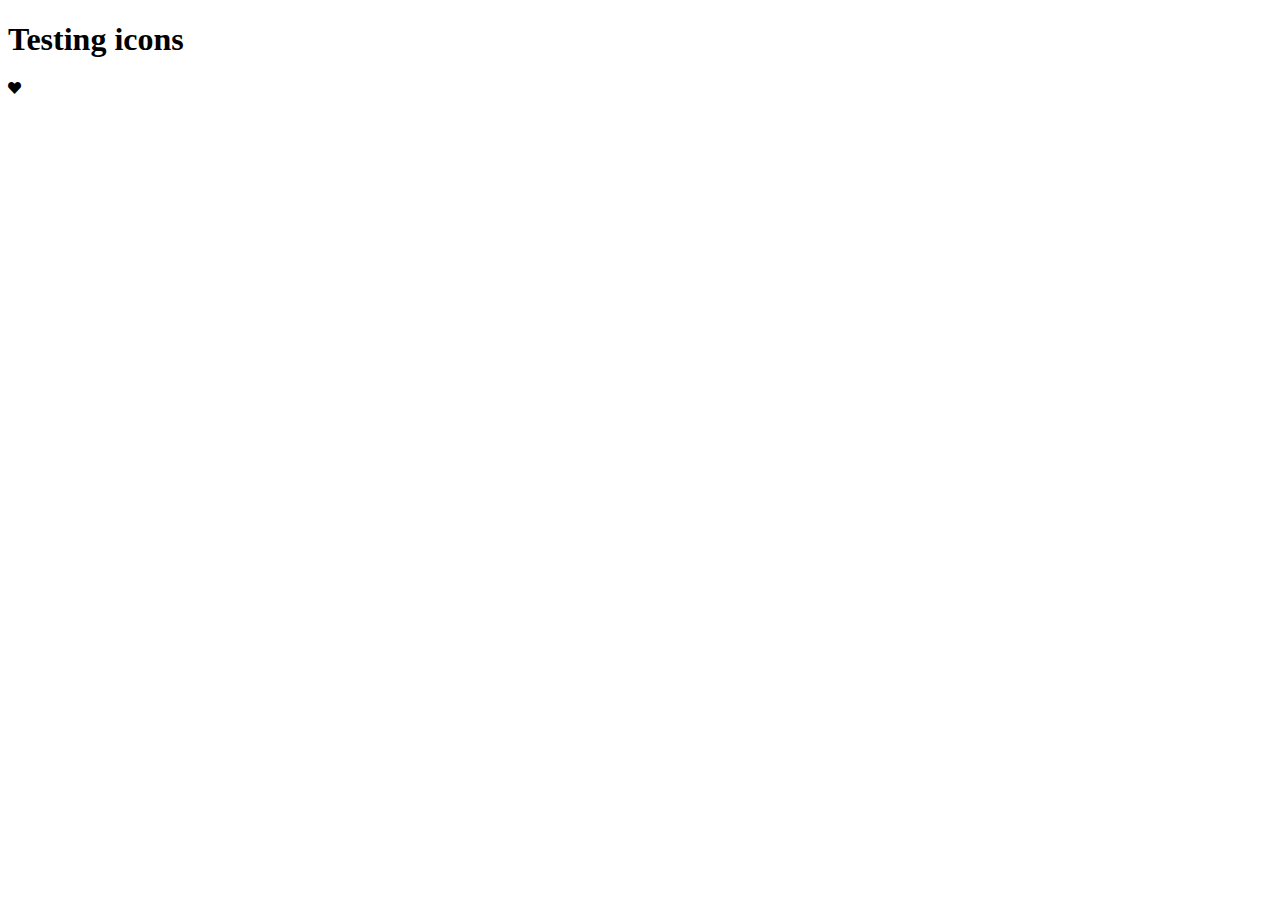
==== test.html @ acf2a81d "After lesson 42" ====
<!DOCTYPE html>
<html>
<head>
	<title>Test page</title>
	<link rel="stylesheet" type="text/css" href="vendors/css/ionicons.min.css">
</head>
<body>
  <h1>Testing icons</h1>
  <i class="ion-heart"></i>

</body>
</html>
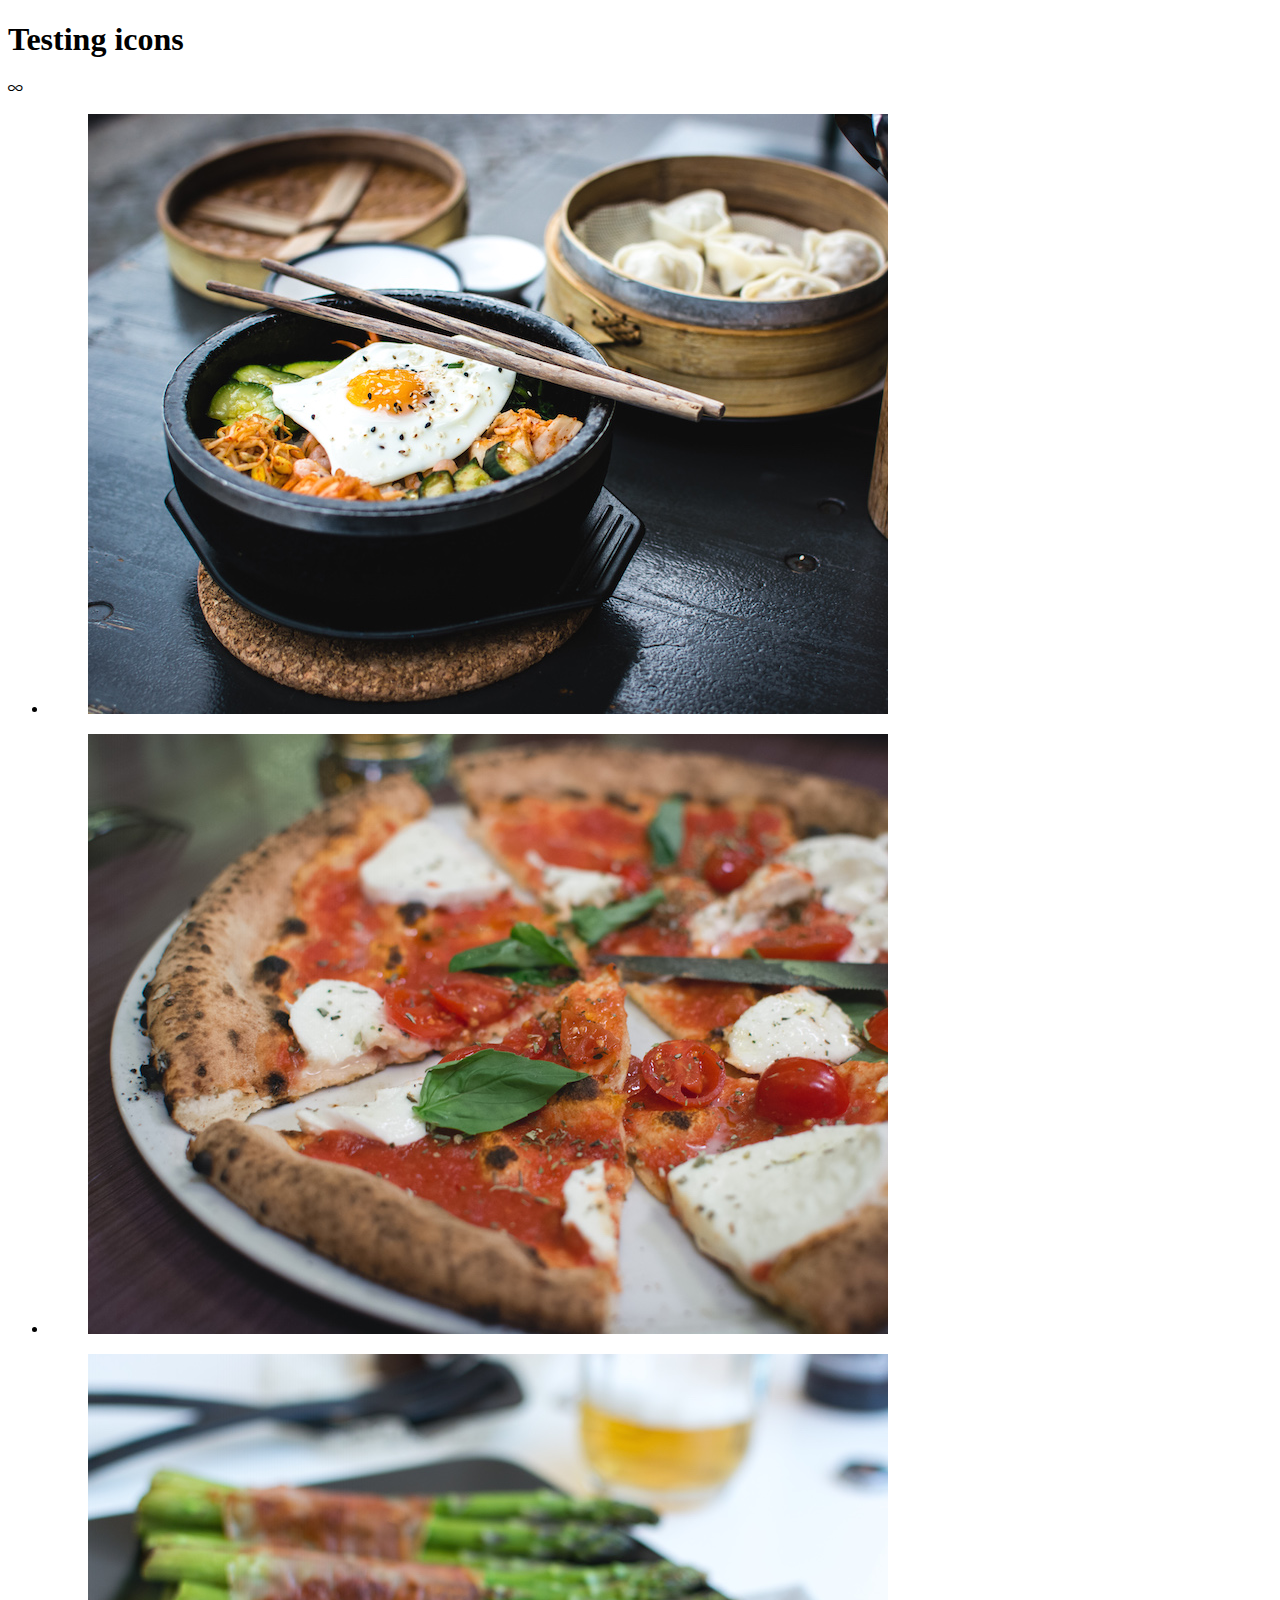
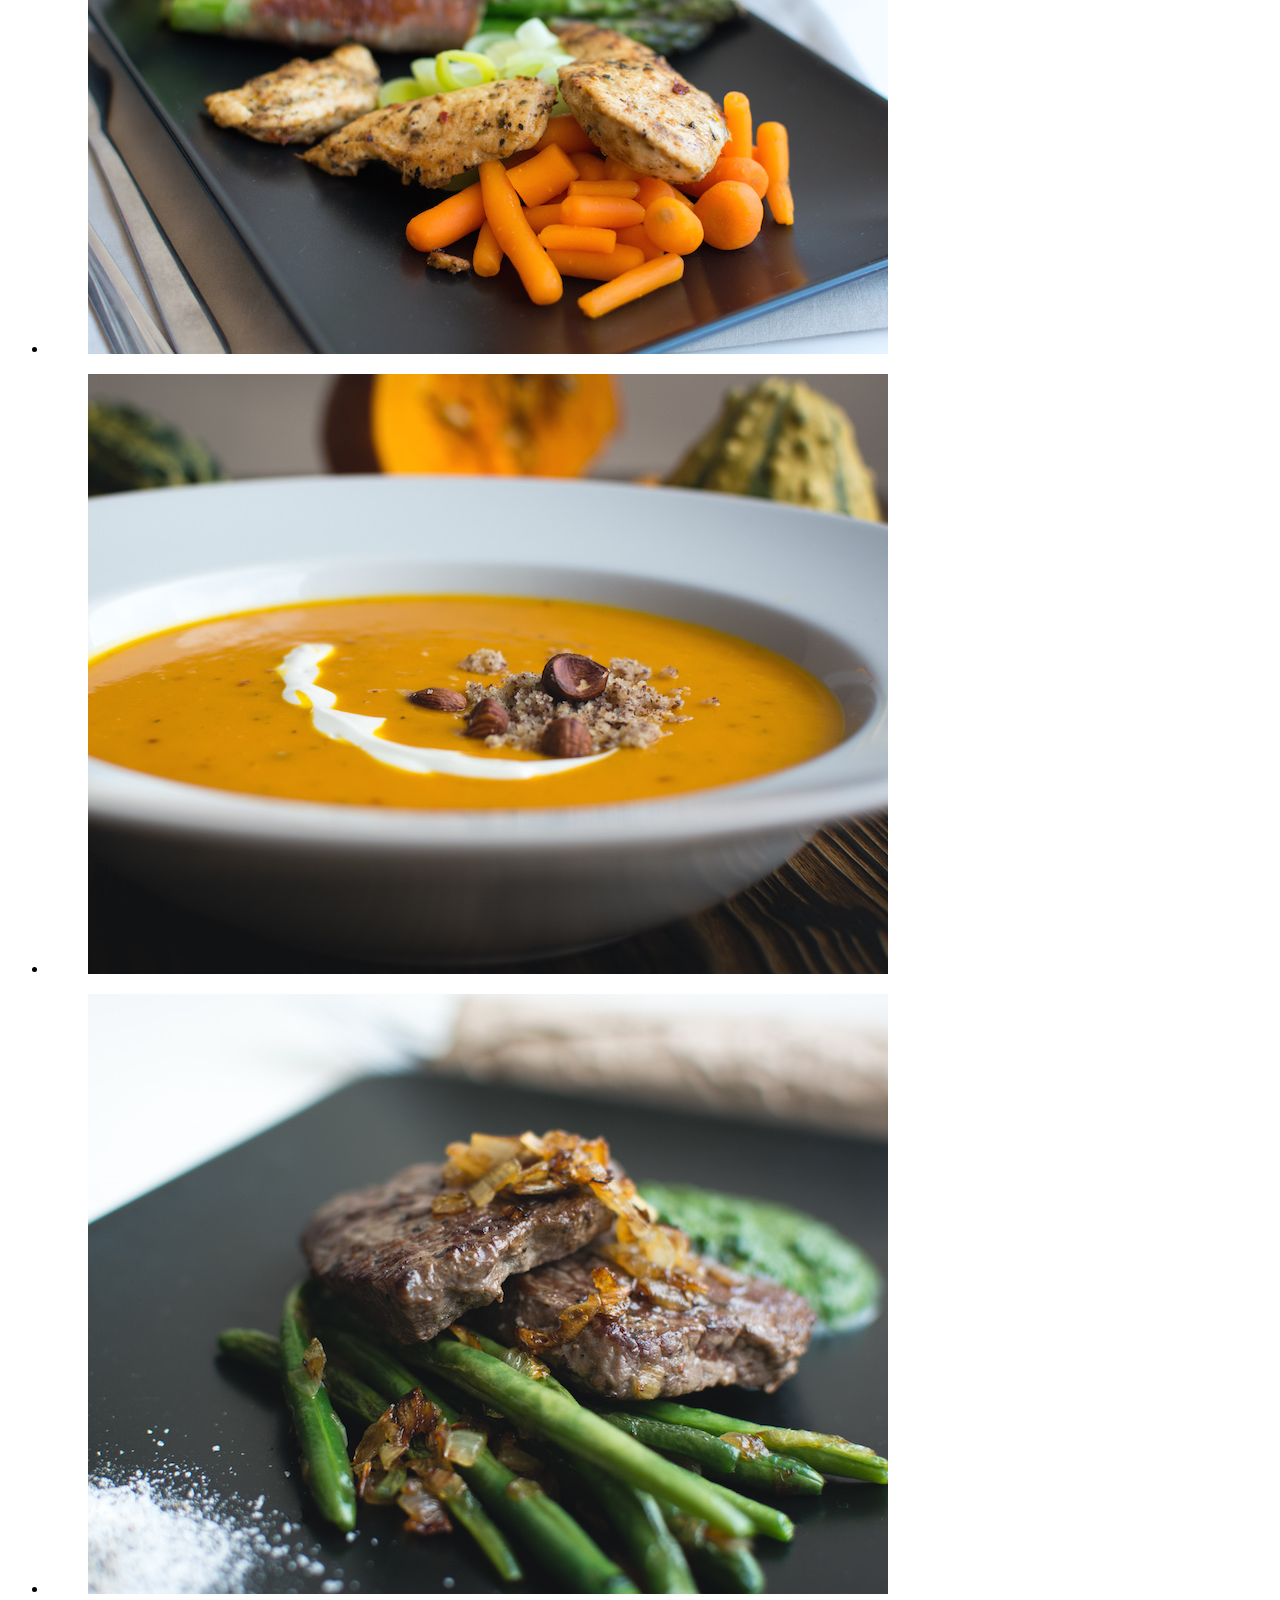
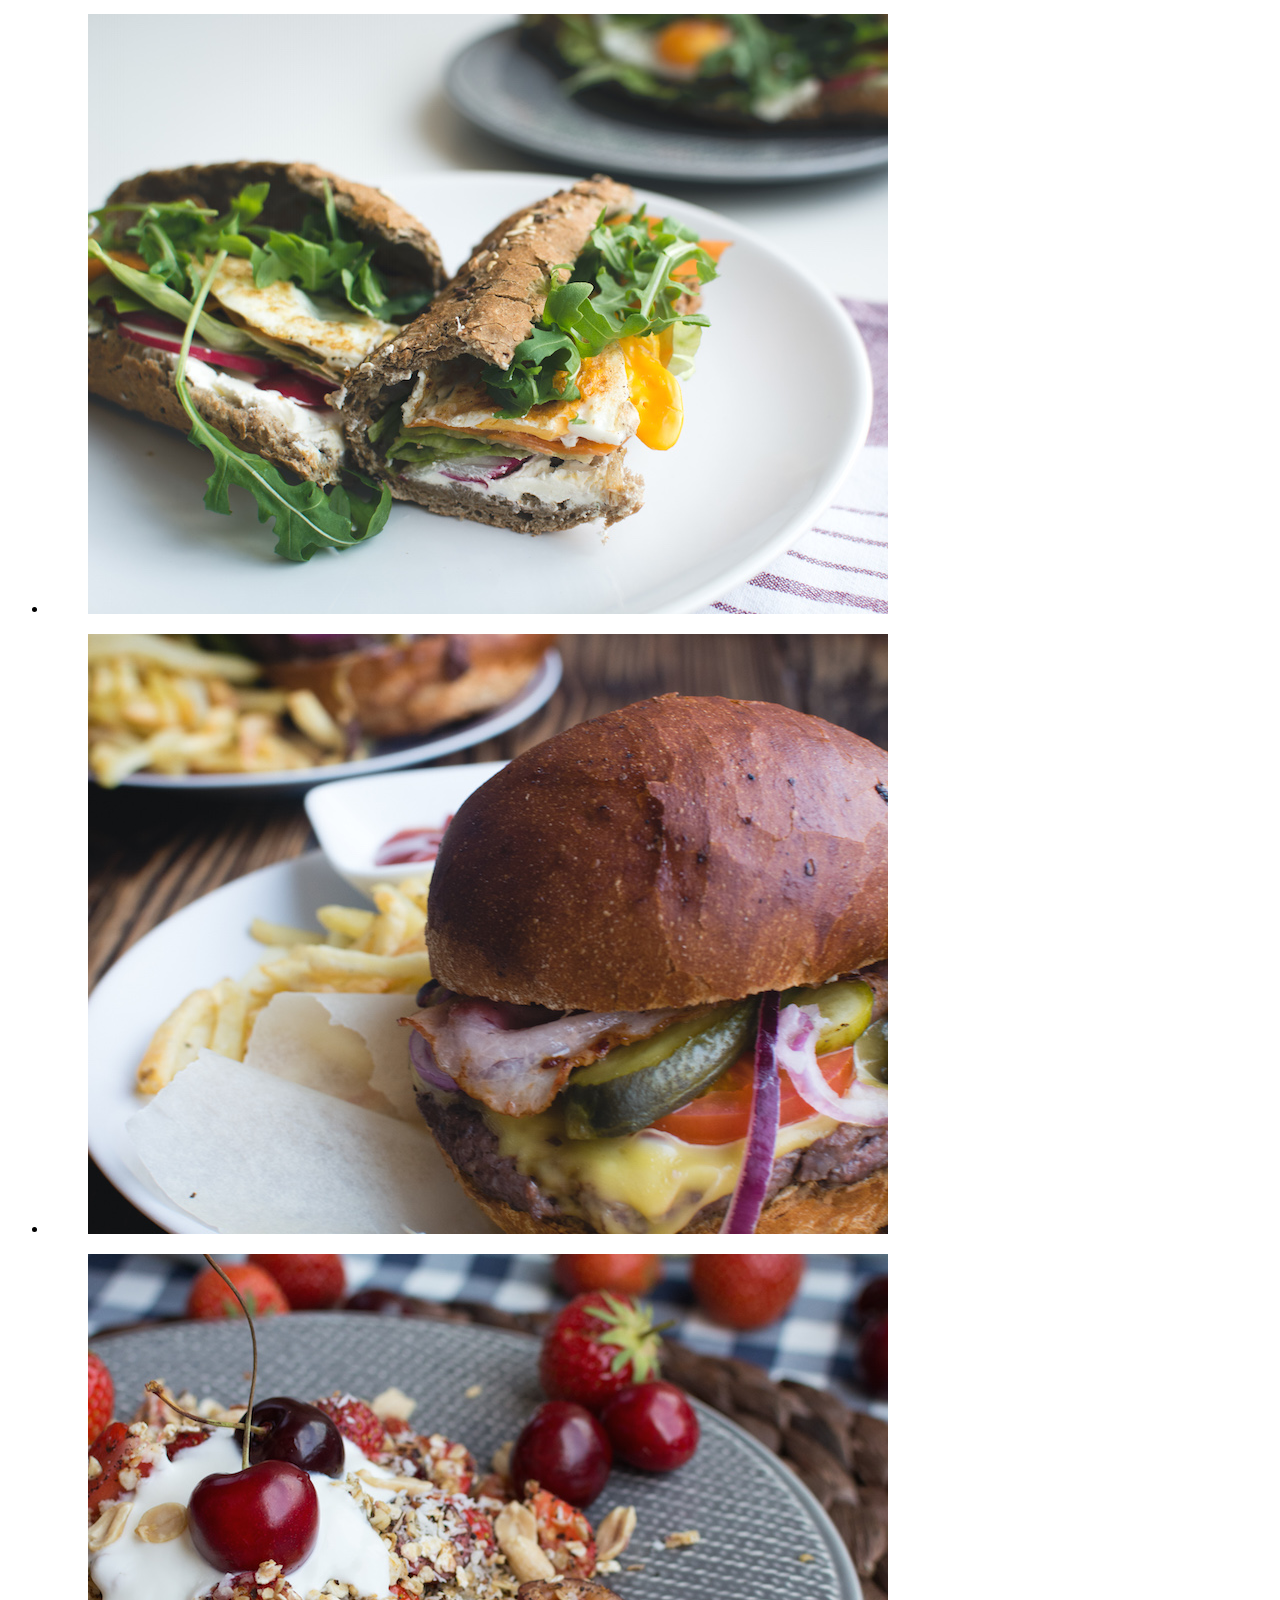
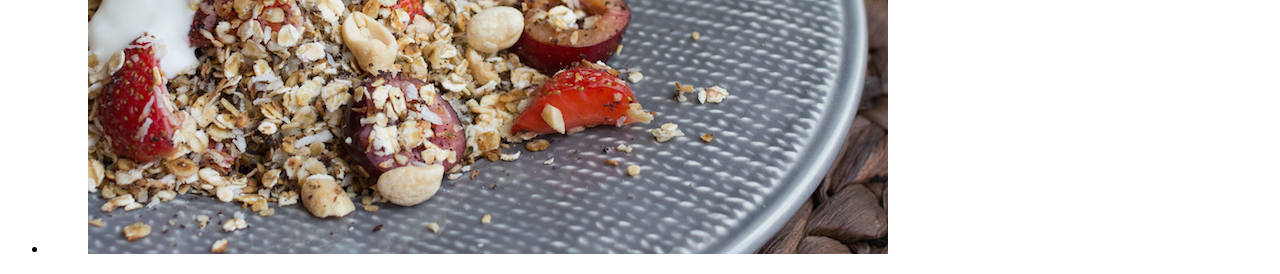
==== commit 175cecac: "Lecture 47" ====
--- a/test.html
+++ b/test.html
@@ -6,7 +6,62 @@
 </head>
 <body>
   <h1>Testing icons</h1>
-  <i class="ion-heart"></i>
+  <i class="ion-ios-infinite"></i>
 
 </body>
-</html>+</html>
+
+
+
+
+
+
+
+
+
+
+ <ul class="meals-showcase">
+		 	<li>
+		 		<figure class="meal-photo">
+		 			<img src="resources/img/1.jpg" alt="Korean bibimbap with egg and vegetables">
+		 		</figure>
+		 	</li>
+		 	<li>
+		 		<figure class="meal-photo">
+		 			<img src="resources/img/2.jpg" alt="Simple italian pizza with cherry tomatoes">
+		 		</figure>
+		 	</li>
+		 	<li>
+		 		<figure class="meal-photo">
+		 			<img src="resources/img/3.jpg" alt="Chicken breast steak with vegetables">
+		 		</figure>
+		 	</li>
+		 	<li>
+		 		<figure class="meal-photo">
+		 			<img src="resources/img/4.jpg" alt="Autumn pumpkin soup">
+		 		</figure>
+		 	</li>
+		 </ul>
+
+		 <ul class="meals-showcase">
+		 	<li>
+		 		<figure class="meal-photo">
+		 			<img src="resources/img/5.jpg" alt="Paleo beef steak with vegetables">
+		 		</figure>
+		 	</li>
+		 	<li>
+		 		<figure class="meal-photo">
+		 			<img src="resources/img/6.jpg" alt="Healthy baguette with egg and vegetables">
+		 		</figure>
+		 	</li>
+		 	<li>
+		 		<figure class="meal-photo">
+		 			<img src="resources/img/7.jpg" alt="Burger with cheddar and bacon">
+		 		</figure>
+		 	</li>
+		 	<li>
+		 		<figure class="meal-photo">
+		 			<img src="resources/img/8.jpg" alt="Granola with cherries and strawberries">
+		 		</figure>
+		 	</li>
+		 </ul>